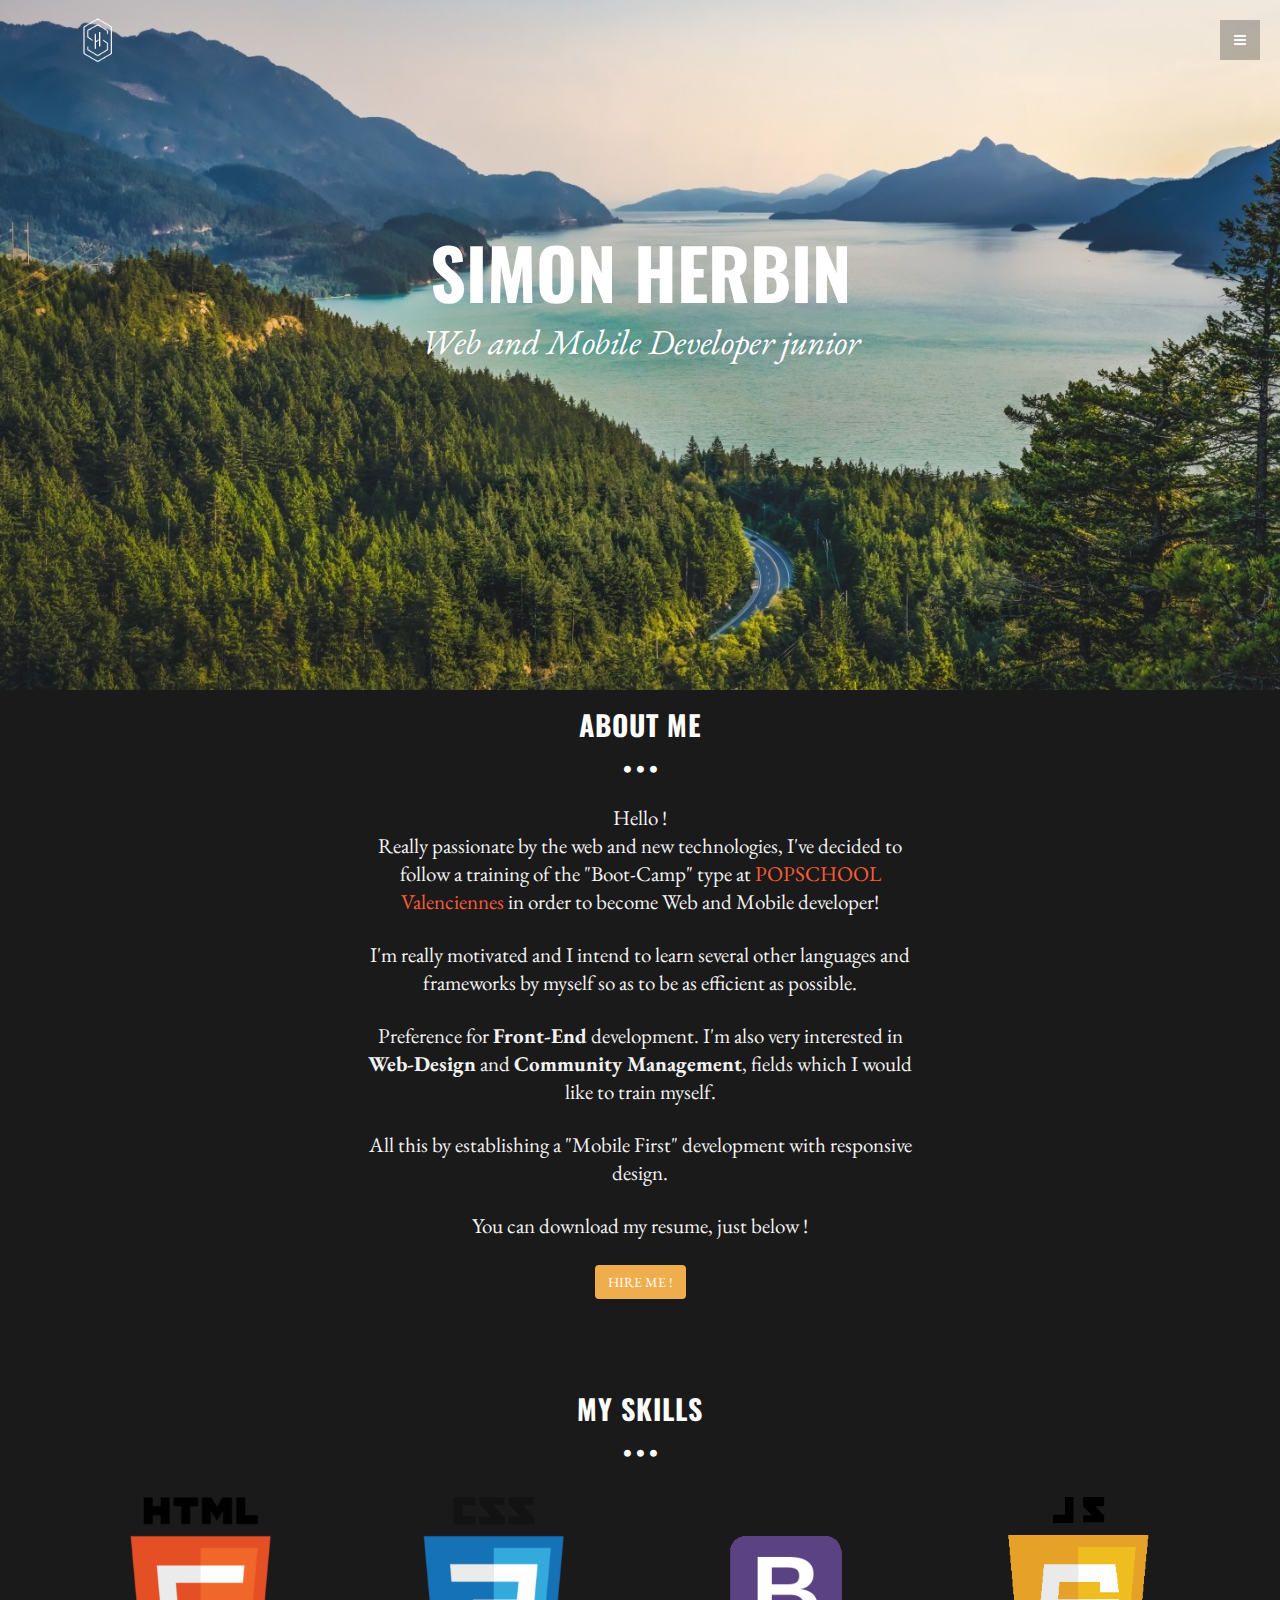
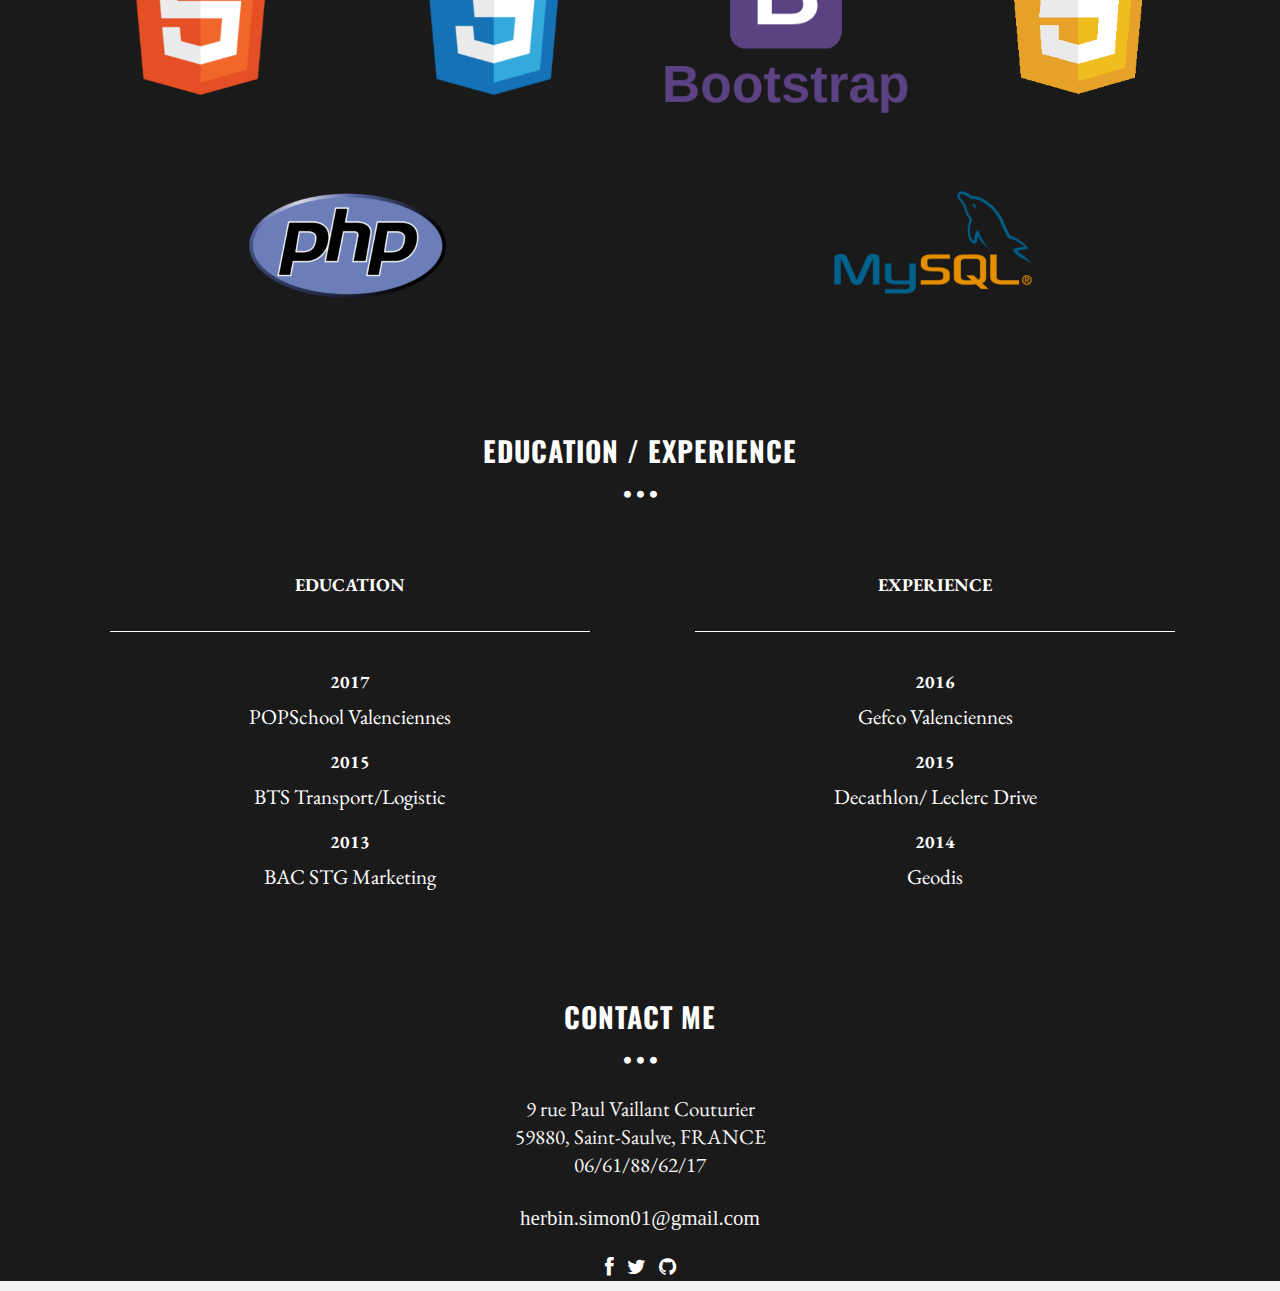
==== index_en.html @ 4970d00f "initial commit" ====
<!DOCTYPE html>
<html lang="fr">
  <head>
    <meta charset="utf-8">
    <meta name="viewport" content="width=device-width, initial-scale=1.0">
    <meta name="description" content="">
    <meta name="author" content="">
    <link rel="shortcut icon" href="assets/img/logo_shortcut.png">

    <title>SH Resume</title>

    <!-- Bootstrap core CSS -->
    <link href="assets/css/bootstrap.css" rel="stylesheet">

    <!-- Custom styles for this template -->
    <link href="assets/css/main2.css" rel="stylesheet">
	<link rel="stylesheet" href="assets/css/font-awesome.min.css">

    <script src="assets/js/jquery.min.js"></script>
	<script src="assets/js/modernizr.custom.js"></script>
	

	
    <link href='http://fonts.googleapis.com/css?family=Oswald:400,300,700' rel='stylesheet' type='text/css'>
    <link href='http://fonts.googleapis.com/css?family=EB+Garamond' rel='stylesheet' type='text/css'>

    <!-- HTML5 shim and Respond.js IE8 support of HTML5 elements and media queries -->
    <!--[if lt IE 9]>
      <script src="assets/js/html5shiv.js"></script>
      <script src="assets/js/respond.min.js"></script>
    <![endif]-->
  </head>

  <body data-spy="scroll" data-offset="0" data-target="#theMenu">
		
	<!-- Menu -->
	<nav class="menu" id="theMenu">
		<div class="menu-wrap">
			<h1 class="logo"><a href="index2.html#home">Menu</a></h1>
			<i class="icon-remove menu-close"></i>
			<a href="#home" class="smoothScroll">Home</a>
			<a href="#about" class="smoothScroll">About</a>
			<a href="#skills" class="smoothScroll">Skills</a>
			<a href="#contact" class="smoothScroll">Contact</a>
			<a href="index2.html"> <img id="flag" src="assets/img/flag_fr.png" alt="Drapeau FR" title="Cliquez pour la version Française"></a>

		</div>
		
		<!-- Menu button -->
		<div id="menuToggle"><i class="icon-reorder"></i></div>
	</nav>


	
	<!-- ========== HEADER SECTION ========== -->
	<section id="home" name="home"></section>
	<div id="headerwrap">
		<div class="container">
			<div class="logo">
				<img style="width: 55px" src="assets/img/logo_shortcut_white.png">
			</div>
			<br>
			<div class="row">
				<h1>SIMON HERBIN</h1> 
				<br>
				<h3>Web and Mobile Developer junior </h3>
				<br>
				<br>
				<div class="col-lg-6 col-lg-offset-3">
				</div>
			</div>
		</div><!-- /container -->
	</div><!-- /headerwrap -->
	
	
	
	<!-- ========== ABOUT SECTION ========== -->
	<section id="about" name="about"></section>
	<div id="f">
		<div class="container">
			<div class="row">
				<h3>ABOUT ME</h3>
				<p class="centered"><i class="icon icon-circle"></i><i class="icon icon-circle"></i><i class="icon icon-circle"></i></p>
				
				<!-- INTRO INFORMATION-->
				<div class="col-lg-6 col-lg-offset-3">
					<p>Hello !<br> Really passionate by the web and new technologies, I've decided to follow a training of the "Boot-Camp" type at <a href="http://pop.eu.com/popschoolvalenciennes/" target="_blank"> POPSCHOOL Valenciennes </a> in order to become Web and Mobile developer!</p>
					<p>I'm really motivated and I intend to learn several other languages and frameworks by myself so as to be as efficient as possible.<br> 
					<p>Preference for <strong>Front-End</strong> development. I'm also very interested in <strong>Web-Design</strong> and <strong>Community Management</strong>, fields which I would like to train myself.</p>
					<p>All this by establishing a "Mobile First" development with responsive design. </p>
					<p>You can download my resume, just below !</p>
					<p> <a href="assets/PDF/SH_resume_english.pdf" id="button_pdf" download>HIRE ME !</a> </p>
				</div>								
			</div>
		</div><!-- /container -->
	</div><!-- /f -->
	
	<!-- ========= SKILLS SECTION =========-->
	<section id="skills" name="skills">
		<div id="f">
			<div class="container">
				<div class="row">
					<h3>MY SKILLS</h3>
					<p class="centered"><i class="icon icon-circle"></i><i class="icon icon-circle"></i><i class="icon icon-circle"></i></p>
				</div>
				<div class="row">
					<div class="col-lg-3 col-md-3 col-sm-3 col-xs-6">
						<img id="html-css" src="assets/img/html.png" title="html logo" alt="html logo"> 
					</div>

					<div class="col-lg-3 col-md-3 col-sm-3 col-xs-6">
						<img id="html-css" src="assets/img/css.png" title="css logo" alt="css logo">	
					</div>

					<div class="col-lg-3 col-md-3 col-sm-3 col-xs-6">
						<img id="bootstrap-img" src="assets/img/bootstrap.png" title="css logo" alt="bootstrap logo">	
					</div>

					<div class="col-lg-3 col-md-3 col-sm-3 col-xs-6">
						<img id="js-logo" src="assets/img/js.png" title="js logo" alt="js logo">
					</div>
				</div>
					
				<div class="row">
					<div class="col-lg-6 col-md-6 col-sm-6 col-xs-6">
						<img id="php-logo" src="assets/img/php.png" title="php logo" alt="php logo">
					</div>
					
					<div class="col-lg-6 col-md-6 col-sm-6 col-xs-6">
						<img id="mysql-logo" src="assets/img/mysql.png" title="mysql logo" alt="mysql logo">
					</div>
				</div>
			</div>
		</div>
	</section>


	<!-- ========== EDUC SECTION =============== -->
	<section class="exp">
		<div id="f">
			<div class="container">
				<div class="row">
					<div class="col-lg-12">
						<h3>EDUCATION / EXPERIENCE</h3>
						<p class="centered"><i class="icon icon-circle"></i><i class="icon icon-circle"></i><i class="icon icon-circle"></i></p>
					</div>
				</div>
				<div class="row">
					<div class="col-lg-6 col-md-6 col-sm-6" id="marginbotforeduc">
						<ul>
							<h4 id="marg-h4-skill">Education</h4>
							<h4>2017</h4>
							<li>POPSchool Valenciennes</li>
							<h4>2015</h4>
							<li>BTS Transport/Logistic</li>
							<h4>2013</h4>
							<li>BAC STG Marketing</li>
						</ul>
					</div>
					<div class="col-lg-6 col-md-6 col-sm-6">
						<ul>
							<h4 id="marg-h4-skill">Experience</h4>
							<h4>2016</h4>
							<li>Gefco Valenciennes</li>
							<h4>2015</h4>
							<li>Decathlon/ Leclerc Drive</li>
							<h4>2014</h4>
							<li>Geodis</li>
						</ul>
					</div>
				</div>
			</div>
		</div>
	</section>



	<!-- ========== CONTACT SECTION ========== -->
	<section id="contact" name="contact"></section>
	<div id="b">
		<div class="container">
			<div class="row">
				<h3>CONTACT ME</h3>
				<p id="circle-contact" class="centered"><i class="icon icon-circle"></i><i class="icon icon-circle"></i><i class="icon icon-circle"></i></p>
				
				<div class="col-lg-6 col-lg-offset-3">
					<p>9 rue Paul Vaillant Couturier<br/>59880, Saint-Saulve, FRANCE<br/>06/61/88/62/17</p>
					<p id="mail">herbin.simon01@gmail.com</p>
					<div class="social-icon">
						<a href="#"><i class="icon-facebook fa-2x"></i></a>
						<a href="#"><i class="icon-twitter"></i></a>
						<a href="https://github.com/SimonHERBIN" target="_blank"><i class="icon-github"></i></a>
						<!--======= METTRE LINKED IN ======= -->
					</div>
				</div>
			</div>
		</div>
	</div>

	

    <!-- Bootstrap core JavaScript
    ================================================== -->
    <!-- Placed at the end of the document so the pages load faster -->
	<script src="assets/js/classie.js"></script>
    <script src="assets/js/bootstrap.min.js"></script>
    <script src="assets/js/smoothscroll.js"></script>
	<script src="assets/js/main.js"></script>
</body>
</html>
---- assets/css/main2.css ----
/*
 * Author: Carlos Alvarez
 * URL: http://alvarez.is
 *
 * Project Name: Minimal - Free Bootstrap 3 Theme
 * Version: 1.0
 * URL: http://blacktie.co
 */

body {
  background-color: #f2f2f2;
    font-family: 'EB Garamond', serif;
    font-weight: 300;
    font-size: 16px;
    color: #555;

    -webkit-font-smoothing: antialiased;
    -webkit-overflow-scrolling: touch;
}

/* Titles */
h1, h2, h3, h4, h5, h6 {
    font-family: 'Oswald', sans-serif;
    font-weight: 300;
    color: #333;
}


/* Paragraph & Typographic */
p {
    line-height: 28px;
    margin-bottom: 25px;
}

#mail {
	font-family: 'Garamond', serif;  
}

.centered {
    text-align: center;
}

/* Links */
a {
    color: #f85c37;
    word-wrap: break-word;

    -webkit-transition: color 0.1s ease-in, background 0.1s ease-in;
    -moz-transition: color 0.1s ease-in, background 0.1s ease-in;
    -ms-transition: color 0.1s ease-in, background 0.1s ease-in;
    -o-transition: color 0.1s ease-in, background 0.1s ease-in;
    transition: color 0.1s ease-in, background 0.1s ease-in;
}

a:hover,
a:focus {
    color: #7b7b7b;
    text-decoration: none;
    outline: 0;
}

a:before,
a:after {
    -webkit-transition: color 0.1s ease-in, background 0.1s ease-in;
    -moz-transition: color 0.1s ease-in, background 0.1s ease-in;
    -ms-transition: color 0.1s ease-in, background 0.1s ease-in;
    -o-transition: color 0.1s ease-in, background 0.1s ease-in;
    transition: color 0.1s ease-in, background 0.1s ease-in;
}

 hr {
    display: block;
    height: 1px;
    border: 0;
    border-top: 1px solid #ccc;
    margin: 1em 0;
    padding: 0;
}


/* ==========================================================================
   Wrap Sections
   ========================================================================== */

#headerwrap {
	background: url(../img/bg5.jpg) no-repeat center top;
	margin-top: -10px;
	padding-top:20px;
	text-align:center;
	background-attachment: relative;
	background-position: center center;
	min-height: 700px;
	width: 100%;
	
    -webkit-background-size: 100%;
    -moz-background-size: 100%;
    -o-background-size: 100%;
    background-size: 100%;

    -webkit-background-size: cover;
    -moz-background-size: cover;
    -o-background-size: cover;
    background-size: cover;
}

#headerwrap h1 {
	margin-top: 140px;
	color: white;
	font-size: 70px;
	font-weight: 700;
}

#headerwrap h3 {
	color: white;
	font-size: 35px;
	font-weight: 100;
    font-family: 'EB Garamond', serif;
    font-style: oblique;
    margin-top: -20px;
}

#headerwrap .logo {
	text-align: left;
}

#flag {
	width: 42px;
	transition-duration: 0.5s;
}

#flag:hover {
	width: 55px;
}


/* Footer Wrap */

#f {
	background: #1a1a1a;
	padding-top: 0px;
	padding-bottom: 0px;
	text-align: center
}

#f h3 {
	color: white;
	font-size: 28px;
	font-weight: 700;
	letter-spacing: 1px;	
}


#f h6 {
	color: white;
	font-size: 20px;
	letter-spacing: 1px;
}

#f i {
	font-size: 8px;
	color: #fff;
    padding: 3px;
}

#f p {
	font-size: 21px;
	color: #f2f2f2;
}

#f img {
	text-align: center;
	
}

/*SKILL*/
#skills h3 {
	padding-top: 50px; 	 
}
.centered {
	padding-top: -2px;
}

#bootstrap-img {
	width: 250px;
	max-width: 100%;
}

#html-css {
	width: 210px;
	max-width: 100%;
}

#js-logo {
	width: 210px;
	max-width: 100%;
}

#php-logo {
	width: 200px;
	max-width: 100%;
}

#mysql-logo {
	width: 200px;
	max-width: 100%;
}

#skills h4 {
	color: white;
	margin-top: 3em;
	margin-bottom: 2em;
	font-size: 20px;
	font-weight: 700;
	text-transform: uppercase;
}



/* EDUC */

.exp {
	background-color: #1a1a1a;
	padding-top: 70px;
	padding-bottom: 70px;
}

.exp p {
	font-size: 21px;
	color: ##bdbdbd;
}

.exp i {
	font-size: 8px;
	color: white;
	padding: 3px;
}

.exp h3 {
	color: white;
	font-size: 28px;
	font-weight: 700;
	letter-spacing: 1px;
	text-align: center;
}

.exp h4 {
	 color: white;
	 text-transform: uppercase;
	 font-family: 'EB Garamond', serif;
	 font-weight: 700;


}

.exp ul {
	list-style: none;
	color: white;
	padding-right: 35px;
	font-family: 'EB Garamond', serif;
	font-size: 21px;


}

.exp li {
	margin-bottom: 20px;
}

#marg-h4-skill {
	margin-bottom: 40px;
	border-bottom: 1px solid;
	padding: 2em;
}

/*CONTACT*/

.social-icon a i {
	font-size: 20px;
	color: white;
	margin: 0 5px 0 5px;
}

#b {
	background: #1a1a1a;
	padding-top: 0px;
	padding-bottom: 0px;
	text-align: center
}

#b h3 {
	color: white;
	font-size: 28px;
	font-weight: 700;
	letter-spacing: 1px;	
}


#b h6 {
	color: white;
	font-size: 20px;
	letter-spacing: 1px;
}

#b p {
	font-size: 21px;
	color: #f2f2f2;
}

#b img {
	text-align: center;
	
}

#circle-contact i {
	font-size: 8px;
	color: #fff;
	padding: 3px;
}


/* MENU CONF*/

.menu {
	position: fixed;
	right: -200px;
	width: 260px;
	height: 100%;
	top: 0;
	z-index: 10;
	text-align: left;
}

.menu.menu-open {
	right: 0px;
}

.menu-wrap {
	position: absolute;
	top: 0;
	left: 60px;
	background: #1a1a1a;
	width: 200px;
	height: 100%;
}

.menu h1.logo a {
	font-family: 'Oswald', sans-serif;
	font-size: 16px;
	font-weight: 700;
	letter-spacing: 0.15em;
	line-height: 40px;
	text-transform: uppercase;
	color: #ffffff;
	margin-top: 20px;
}

.menu h1.logo a:hover {
	color: #f85c37;
}

.menu img.logo {
	margin: 20px 0;
	max-width: 160px;
}

.menu a {
	margin-left: 20px;
	color: #808080;
	display: block;
	font-size: 12px;
	font-weight: 700;
	line-height: 40px;
	letter-spacing: 0.1em;
	text-transform: uppercase;
}

.menu a:hover {
	color: #ffffff;
}

.menu a:active {
	color: #ffffff;
}

.menu a > i {
	float: left;
	display: inline-block;
	vertical-align: middle; 
	text-align: left;
	width: 25px;
	font-size: 14px;
	line-height: 40px;
	margin: 25px 2px;
}

.menu-close {
	cursor: pointer;
	display: block;
	position: absolute;
	font-size: 14px;
	color: #808080;
	width: 40px;
	height: 40px;
	line-height: 40px;
	top: 20px;
	right: 5px;
	-webkit-transition: all .1s ease-in-out;
	   -moz-transition: all .1s ease-in-out;
		-ms-transition: all .1s ease-in-out;
		 -o-transition: all .1s ease-in-out;
			transition: all .1s ease-in-out;
}

.menu-close:hover {
	color: #ffffff;
	-webkit-transition: all .1s ease-in-out;
	   -moz-transition: all .1s ease-in-out;
		-ms-transition: all .1s ease-in-out;
		 -o-transition: all .1s ease-in-out;
			transition: all .1s ease-in-out;
}

/* Push the body after clicking the menu button */
.body-push {
	overflow-x: hidden;
	position: relative;
	left: 0;
}

.body-push-toright {
	left: 200px;
}

.body-push-toleft {
	left: -200px;
}

.menu,
.body-push {
	-webkit-transition: all .3s ease;
	   -moz-transition: all .3s ease;
		-ms-transition: all .3s ease;
		 -o-transition: all .3s ease;
			transition: all .3s ease;
}

#menuToggle {
	position: absolute;
	top: 20px;
	left: 0;
	z-index: 11;
	display: block;
	text-align: center;
	font-size: 14px;
	color: #ffffff;
	width: 40px;
	height: 40px;
	line-height: 40px;
	cursor: pointer;
	background: rgba(0,0,0,0.25);
	-webkit-transition: all .1s ease-in-out;
	   -moz-transition: all .1s ease-in-out;
		-ms-transition: all .1s ease-in-out;
		 -o-transition: all .1s ease-in-out;
			transition: all .1s ease-in-out;
}

#menuToggle:hover {
	color: #ffffff;
	background: rgba(0,0,0,0.2);
	-webkit-transition: all .1s ease-in-out;
	   -moz-transition: all .1s ease-in-out;
		-ms-transition: all .1s ease-in-out;
		 -o-transition: all .1s ease-in-out;
			transition: all .1s ease-in-out;
}

/* BOUTON PDF */ 

#button_pdf {
	background-color: #f0ad4e;
	color: white;
	font-family: inherit;
	font-size: 14px;
	display: inline-block;
padding: 6px 12px;
margin-bottom: 0;
font-size: 14px;
font-weight: normal;
line-height: 1.428571429;
text-align: center;
white-space: nowrap;
vertical-align: middle;
cursor: pointer;
border: 1px solid transparent;
border-radius: 4px;
}

@media screen and (max-width: 767px) {

#marginbotforeduc {
	margin-bottom: 4em;
}

#bootstrap-img {
	width: 150px;
}

#html-css {
	width: 110px;
}

#js-logo {
	width: 110px;
}

#php-logo {
	width: 150px;
}

#mysql-logo {
	width: 150px;
}

}

@media screen and (min-width: 768px) {
	#bootstrap-img {
		margin-top: 0.5em;
	}
}
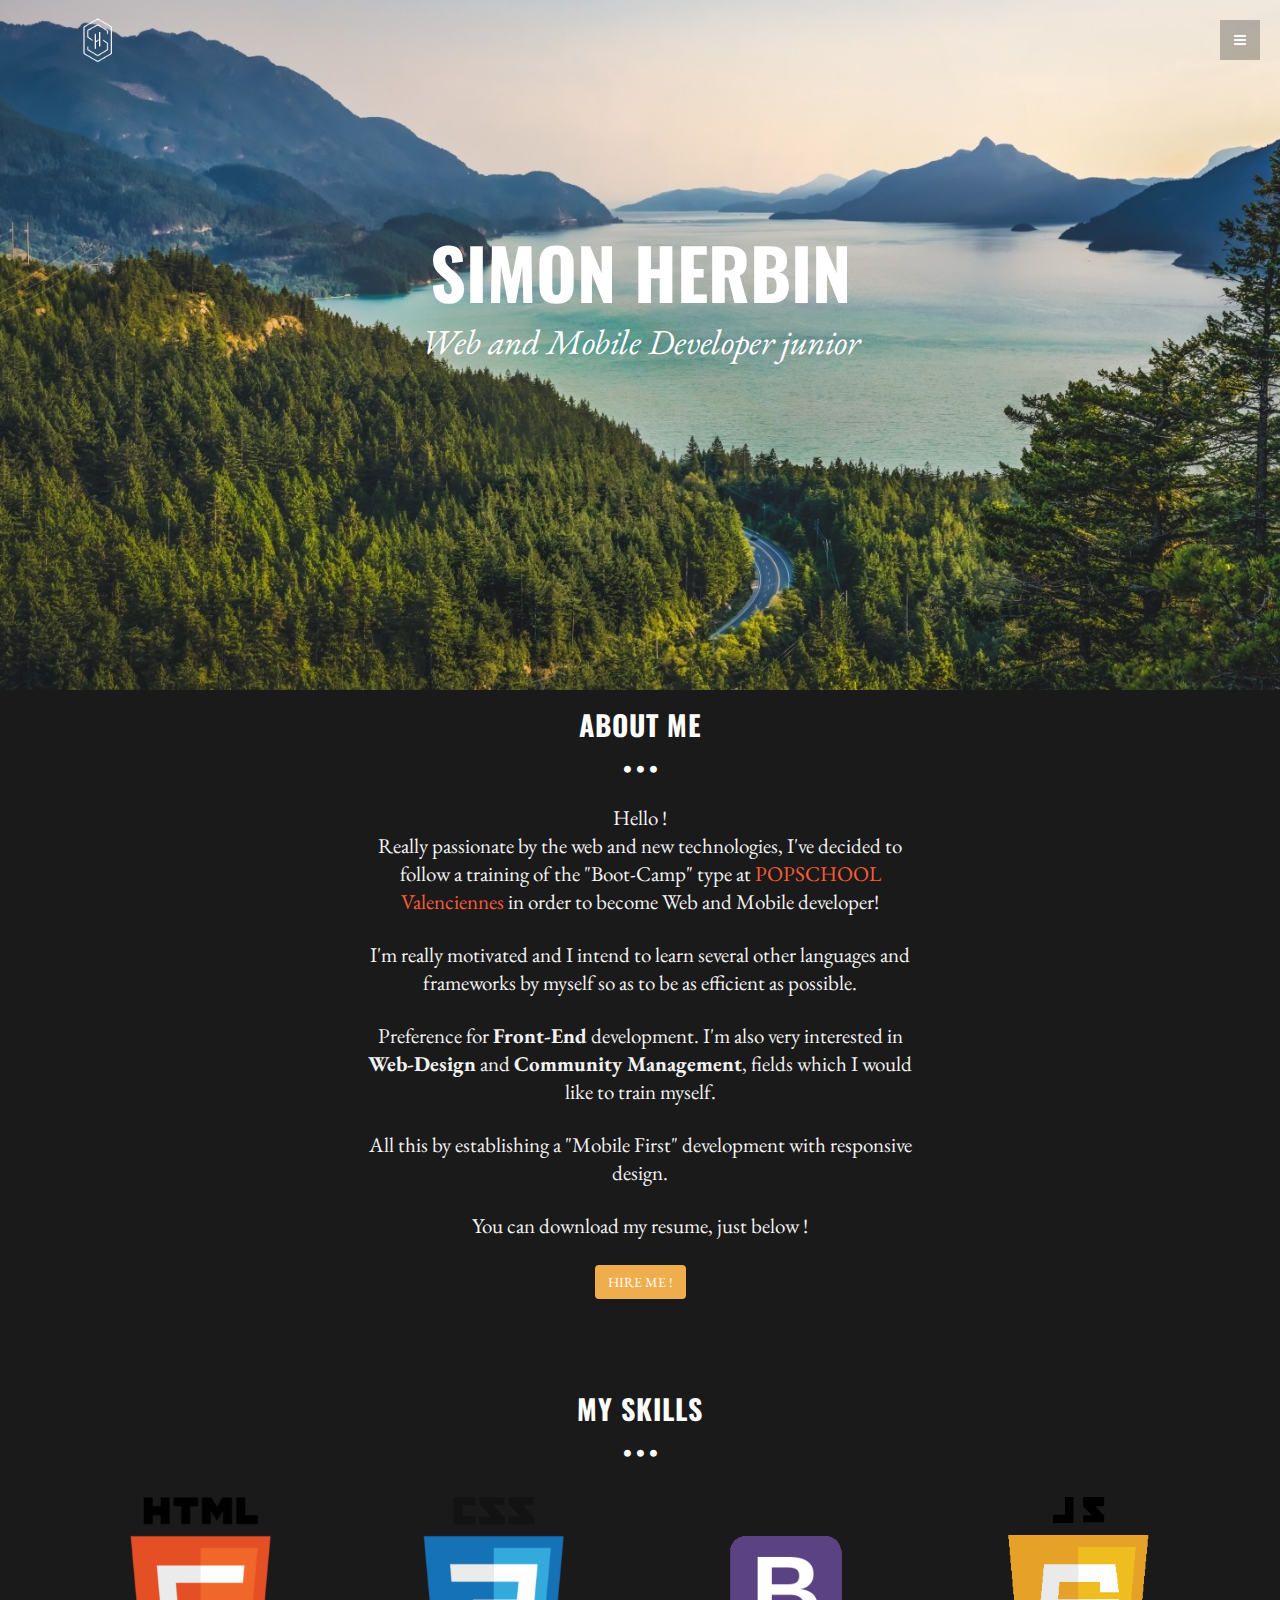
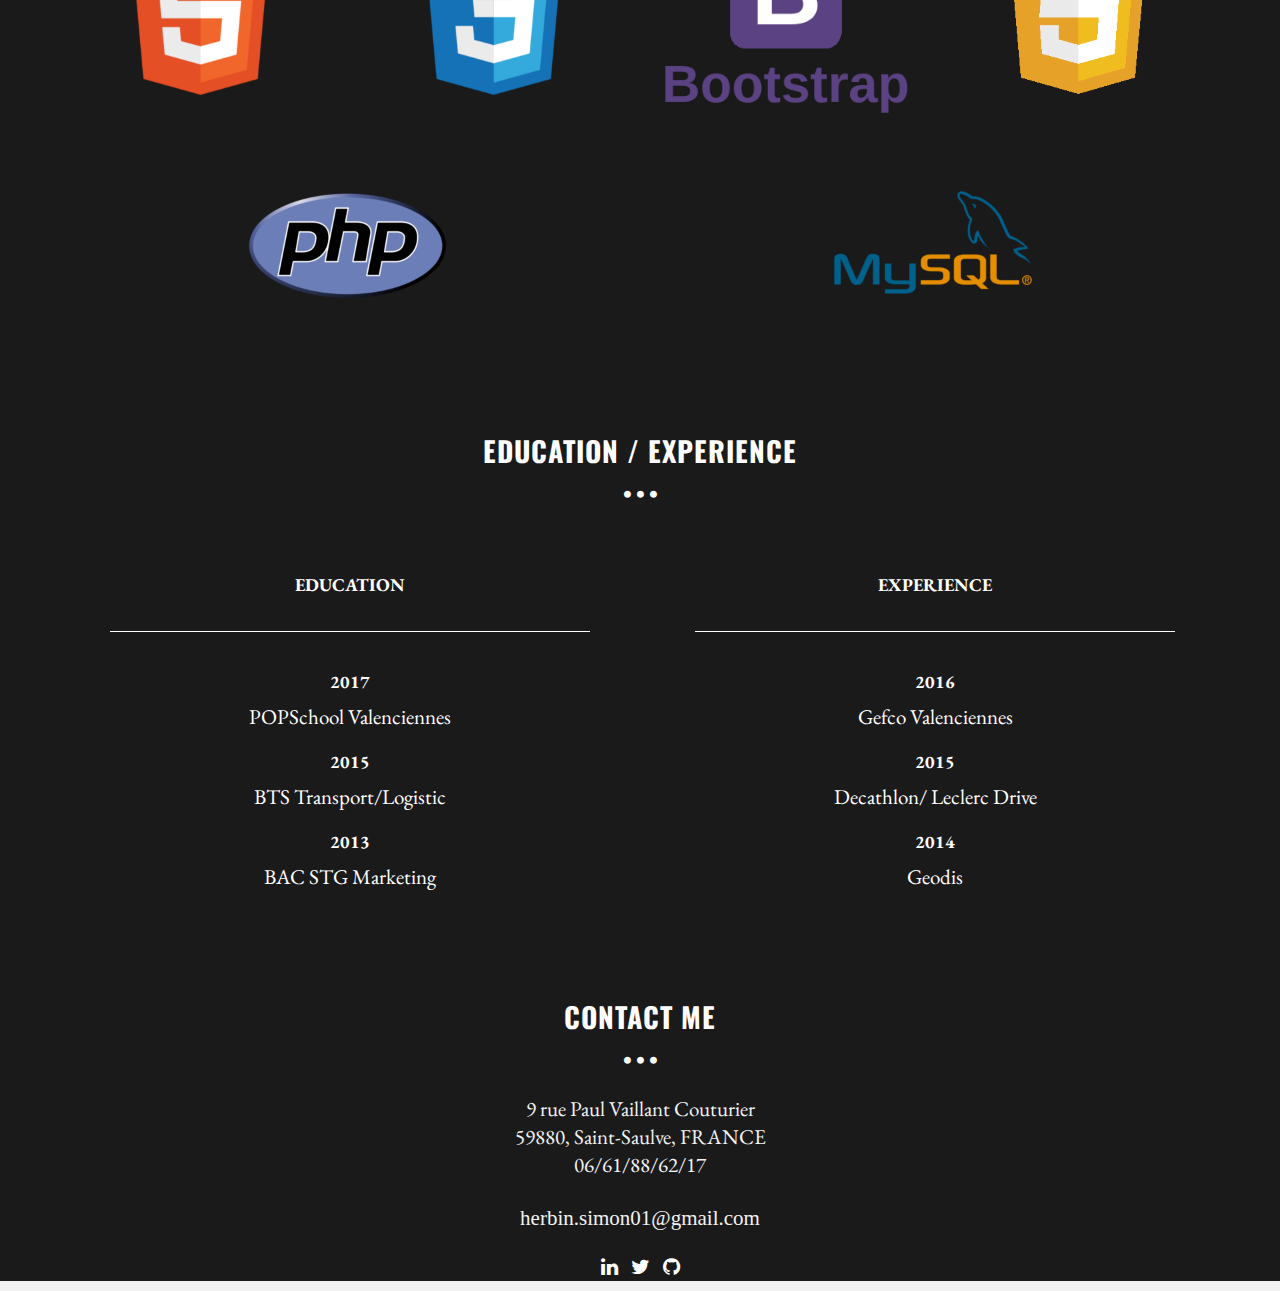
==== commit f49f3ef0: "real index en" ====
--- a/index_en.html
+++ b/index_en.html
@@ -36,13 +36,13 @@
 	<!-- Menu -->
 	<nav class="menu" id="theMenu">
 		<div class="menu-wrap">
-			<h1 class="logo"><a href="index2.html#home">Menu</a></h1>
+			<h1 class="logo"><a href="index.html#home">Menu</a></h1>
 			<i class="icon-remove menu-close"></i>
 			<a href="#home" class="smoothScroll">Home</a>
 			<a href="#about" class="smoothScroll">About</a>
 			<a href="#skills" class="smoothScroll">Skills</a>
 			<a href="#contact" class="smoothScroll">Contact</a>
-			<a href="index2.html"> <img id="flag" src="assets/img/flag_fr.png" alt="Drapeau FR" title="Cliquez pour la version Française"></a>
+			<a href="index.html"> <img id="flag" src="assets/img/flag_fr.png" alt="Drapeau FR" title="Cliquez pour la version Française"></a>
 
 		</div>
 		
@@ -187,7 +187,7 @@
 					<p>9 rue Paul Vaillant Couturier<br/>59880, Saint-Saulve, FRANCE<br/>06/61/88/62/17</p>
 					<p id="mail">herbin.simon01@gmail.com</p>
 					<div class="social-icon">
-						<a href="#"><i class="icon-facebook fa-2x"></i></a>
+						<a href="https://www.linkedin.com/in/simon-herbin-9576aaa9/" target="_blank"><i class="icon-linkedin fa-2x"></i></a>
 						<a href="#"><i class="icon-twitter"></i></a>
 						<a href="https://github.com/SimonHERBIN" target="_blank"><i class="icon-github"></i></a>
 						<!--======= METTRE LINKED IN ======= -->
